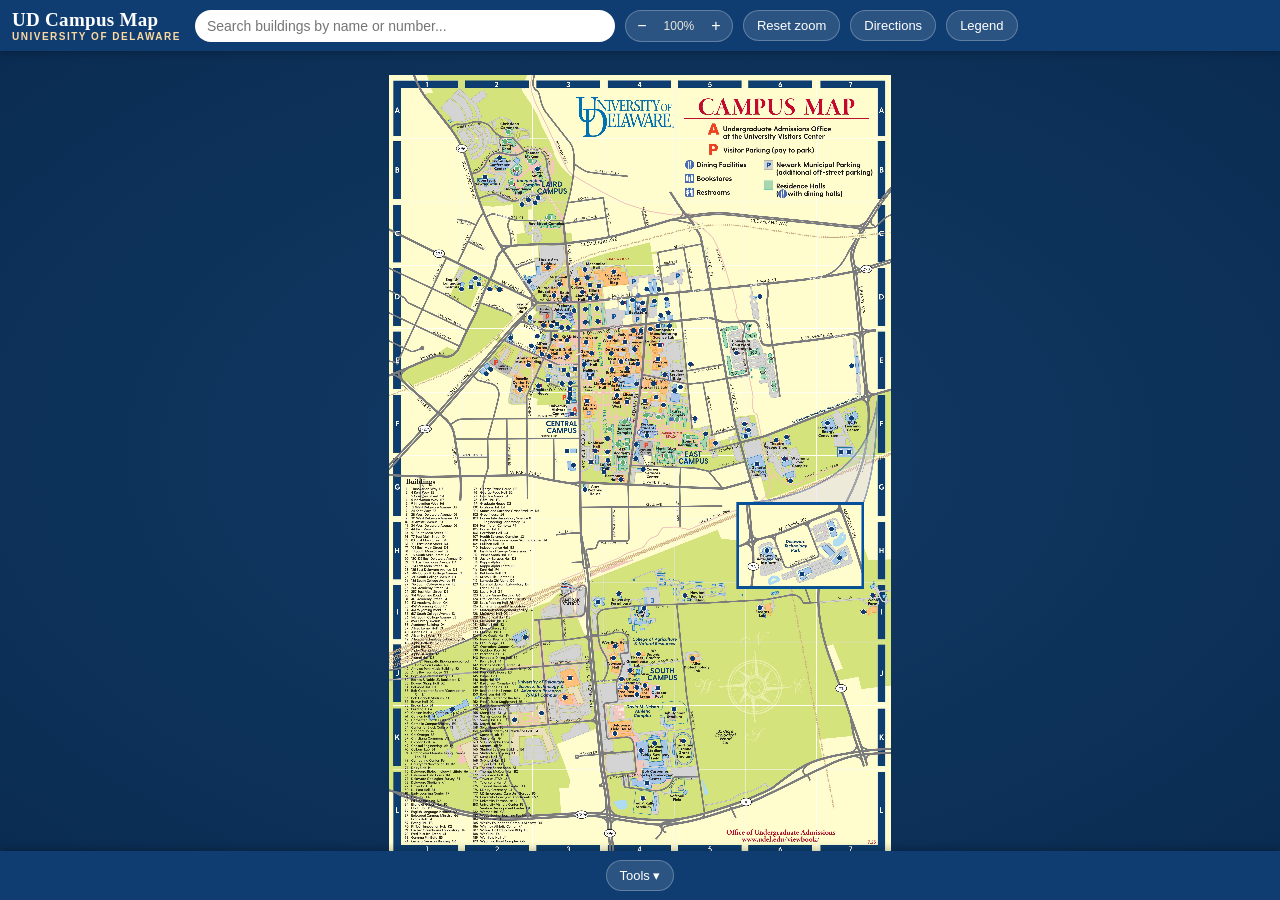
==== single-file/index.html @ a3f73576 "Initial commit" ====
<!DOCTYPE html>
<html lang="en">
<head>
<meta charset="UTF-8">
<meta name="viewport" content="width=device-width, initial-scale=1.0, maximum-scale=1.0, user-scalable=no">
<title>UD Campus Map</title>
<style>
  :root{
    --navy:#0f3d71;
    --navy-dark:#0a2c52;
    --crimson:#c8102e;
    --cream:#fffdcd;
    --residence:#5fae74;
    --residence-fill:#a7d7af;
    --ink:#1c2530;
    --paper:#f7f6f1;
    --line:#dcd8c8;
    font-family:-apple-system,BlinkMacSystemFont,"Segoe UI",Roboto,Helvetica,Arial,sans-serif;
  }
  *{box-sizing:border-box;}
  html,body{margin:0;padding:0;height:100%;overflow:hidden;background:var(--navy-dark);color:var(--ink);}
  .app{position:fixed;inset:0;display:flex;flex-direction:column;}

  /* ---------- Toolbar ---------- */
  header{
    background:var(--navy);
    color:#fff;
    display:flex;
    align-items:center;
    gap:10px;
    padding:9px 12px;
    box-shadow:0 2px 8px rgba(0,0,0,.25);
    z-index:40;
    flex-wrap:wrap;
  }
  footer{
    background:var(--navy);
    color:#fff;
    display:flex;
    align-items:center;
    justify-content:center;
    gap:10px;
    padding:9px 12px;
    box-shadow:0 -2px 8px rgba(0,0,0,.25);
    z-index:40;
    flex-wrap:wrap;
  }
  .footer-menu{
    display:none;
    align-items:center;
    gap:10px;
    flex-wrap:wrap;
    justify-content:center;
  }
  .footer-menu.show{display:flex;}
  .brand{
    display:flex;align-items:baseline;gap:8px;margin-right:4px;white-space:nowrap;
  }
  .brand .mark{
    font-family:Georgia,'Iowan Old Style','Palatino Linotype',serif;
    font-weight:700;font-size:19px;letter-spacing:.3px;
  }
  .brand .mark small{
    display:block;font-family:-apple-system,BlinkMacSystemFont,'Segoe UI',sans-serif;
    font-size:10px;font-weight:600;letter-spacing:1.5px;color:#ffd9a0;text-transform:uppercase;
  }
  .search-wrap{position:relative;flex:1 1 240px;min-width:140px;max-width:420px;}
  .search-wrap input{
    width:100%;padding:8px 34px 8px 12px;border-radius:20px;border:none;
    font-size:14px;background:#fff;color:var(--ink);outline:none;
  }
  .search-wrap .clear-btn{
    position:absolute;right:6px;top:50%;transform:translateY(-50%);
    width:22px;height:22px;border:none;background:transparent;color:#8a8578;
    font-size:16px;cursor:pointer;display:none;line-height:1;
  }
  .search-wrap.has-text .clear-btn{display:block;}
  .results{
    position:absolute;top:calc(100% + 6px);left:0;right:0;background:#fff;
    border-radius:10px;box-shadow:0 8px 24px rgba(0,0,0,.25);max-height:320px;overflow-y:auto;
    display:none;z-index:50;color:var(--ink);
  }
  .results.show{display:block;}
  .result-item{
    padding:9px 12px;cursor:pointer;font-size:13.5px;display:flex;gap:8px;align-items:baseline;
    border-bottom:1px solid #f0efe8;
  }
  .result-item:last-child{border-bottom:none;}
  .result-item:hover,.result-item.active{background:var(--cream);}
  .result-item .num{color:var(--crimson);font-weight:700;min-width:34px;}
  .result-item .cat-tag{margin-left:auto;font-size:10px;color:#7a8a7c;text-transform:uppercase;letter-spacing:.5px;}
  .no-results{padding:14px 12px;font-size:13px;color:#888;}

  .toolbtn{
    background:rgba(255,255,255,.12);border:1px solid rgba(255,255,255,.25);color:#fff;
    border-radius:16px;padding:7px 13px;font-size:13px;cursor:pointer;white-space:nowrap;
    display:flex;align-items:center;gap:6px;transition:background .15s;
  }
  .toolbtn:hover{background:rgba(255,255,255,.22);}
  .toolbtn.active{background:var(--crimson);border-color:var(--crimson);}
  .zoomgroup{display:flex;align-items:center;background:rgba(255,255,255,.12);border-radius:16px;overflow:hidden;border:1px solid rgba(255,255,255,.25);}
  .zoomgroup button{
    background:transparent;border:none;color:#fff;width:32px;height:30px;font-size:16px;cursor:pointer;
  }
  .zoomgroup button:hover{background:rgba(255,255,255,.18);}
  .zoomgroup .pct{font-size:12px;min-width:42px;text-align:center;color:#e8e6da;}

  /* ---------- Body layout ---------- */
  .body{flex:1;position:relative;overflow:hidden;display:flex;}
  .viewport{
    flex:1;position:relative;overflow:hidden;cursor:grab;background:
      radial-gradient(ellipse at center, #123b66 0%, #0a2c52 100%);
    touch-action:none;
  }
  .viewport.grabbing{cursor:grabbing;}
  #world{position:absolute;top:0;left:0;transform-origin:0 0;will-change:transform;}
  #world.animate{transition:transform .45s cubic-bezier(.2,.7,.3,1);}

  .marker{cursor:pointer;}
  .marker circle.dot{
    fill:var(--navy);stroke:#fff;stroke-width:6;
    transition:fill .15s, r .15s;
  }
  .marker.residence circle.dot{fill:var(--residence);}
  .marker text{
    fill:#fff;font-weight:700;font-family:-apple-system,BlinkMacSystemFont,'Segoe UI',sans-serif;
    text-anchor:middle;dominant-baseline:central;pointer-events:none;
  }
  .marker.dim{opacity:.28;}
  .marker.hidden-cat{display:none;}
  .marker.selected circle.dot{fill:var(--crimson);stroke:#fff;}
  .marker.hovered circle.dot{stroke:#ffd9a0;}
  .marker.start-point circle.dot,.marker.via-point circle.dot,.marker.end-point circle.dot{opacity:0;}

  .stop-badge{cursor:pointer;}
  .stop-badge .pin-shape{stroke:#fff;stroke-width:1.3;}
  .stop-badge.start .pin-shape{fill:#1f9e5c;}
  .stop-badge.via .pin-shape{fill:#d99a2b;}
  .stop-badge.end .pin-shape{fill:var(--crimson);}
  .stop-badge .pin-num{fill:#fff;font-weight:800;text-anchor:middle;dominant-baseline:central;pointer-events:none;}

  .route-line{stroke:var(--crimson);stroke-width:16;stroke-dasharray:38 26;fill:none;}
  .route-line.pulse{animation:dash 1.1s linear infinite;}
  @keyframes dash{to{stroke-dashoffset:-64;}}

  /* ---------- Legend panel ---------- */
  .legend{
    width:270px;background:var(--paper);border-left:1px solid var(--line);
    padding:16px 16px 20px;overflow-y:auto;flex-shrink:0;
    transform:translateX(0);transition:margin-right .25s ease;
  }
  .legend.closed{display:none;}
  .legend h2{
    font-family:Georgia,'Iowan Old Style',serif;font-size:17px;margin:0 0 3px;color:var(--navy-dark);
    border-bottom:2px solid var(--crimson);padding-bottom:8px;
  }
  .legend .sub{font-size:11px;color:#8a8577;margin:0 0 14px;letter-spacing:.3px;}
  .legend-section{margin-bottom:18px;}
  .legend-section h3{font-size:11px;text-transform:uppercase;letter-spacing:.8px;color:#6f6a5c;margin:0 0 8px;}
  .legend-row{display:flex;align-items:center;gap:10px;padding:6px 4px;border-radius:8px;font-size:13.5px;}
  .legend-row.toggleable{cursor:pointer;}
  .legend-row.toggleable:hover{background:#eeece2;}
  .swatch{width:20px;height:20px;border-radius:5px;flex-shrink:0;display:flex;align-items:center;justify-content:center;font-weight:700;font-size:12px;color:#fff;}
  .swatch.sw-residence{background:var(--residence-fill);border:2px solid var(--residence);}
  .swatch.sw-building{background:var(--navy);}
  .swatch.sw-admissions{background:#e8672c;}
  .swatch.sw-parking{background:#e8672c;}
  .swatch.sw-parking2{background:#b9bdbd;color:#0f3d71;border:1px solid #8d9191;}
  .swatch.sw-dining{background:#2f5fa8;}
  .toggle-check{
    margin-left:auto;width:17px;height:17px;border-radius:5px;border:2px solid #b7b19e;flex-shrink:0;
    display:flex;align-items:center;justify-content:center;
  }
  .toggle-check.checked{background:var(--navy);border-color:var(--navy);}
  .toggle-check.checked::after{content:'';width:8px;height:5px;border-left:2px solid #fff;border-bottom:2px solid #fff;transform:rotate(-45deg) translate(1px,-1px);}
  .legend-note{font-size:11.5px;color:#8a8577;line-height:1.5;margin-top:4px;}
  .count-badge{font-size:11px;color:#8a8577;margin-left:4px;}

  /* ---------- Info card ---------- */
  .info-card{
    position:absolute;left:16px;bottom:16px;background:#fff;border-radius:14px;
    box-shadow:0 10px 32px rgba(0,0,0,.28);padding:16px 18px;width:280px;
    display:none;z-index:30;
  }
  .info-card.show{display:block;}
  .info-card .close{position:absolute;top:8px;right:10px;border:none;background:none;font-size:18px;color:#999;cursor:pointer;}
  .info-card .num{color:var(--crimson);font-weight:800;font-size:13px;letter-spacing:.5px;}
  .info-card h3{margin:2px 0 4px;font-size:17px;font-family:Georgia,'Iowan Old Style',serif;color:var(--navy-dark);padding-right:14px;}
  .info-card .cat{font-size:11.5px;color:#6f6a5c;margin-bottom:12px;text-transform:uppercase;letter-spacing:.4px;}
  .info-card .actions{display:flex;gap:8px;flex-wrap:wrap;}
  .info-card button.act{
    border:1.5px solid var(--navy);background:#fff;color:var(--navy);border-radius:18px;
    padding:6px 12px;font-size:12.5px;cursor:pointer;font-weight:600;
  }
  .info-card button.act:hover{background:var(--navy);color:#fff;}
  .info-card button.act.start{border-color:#1f9e5c;color:#1f9e5c;}
  .info-card button.act.start:hover{background:#1f9e5c;color:#fff;}
  .info-card button.act.end{border-color:var(--crimson);color:var(--crimson);}
  .info-card button.act.end:hover{background:var(--crimson);color:#fff;}

  /* ---------- Directions panel ---------- */
  .directions-panel{
    position:absolute;top:14px;left:14px;background:#fff;border-radius:14px;
    box-shadow:0 10px 32px rgba(0,0,0,.28);padding:14px 16px;width:275px;display:none;z-index:30;
  }
  .directions-panel.show{display:block;}
  .directions-panel h3{margin:0 0 10px;font-size:14px;color:var(--navy-dark);display:flex;justify-content:space-between;align-items:center;}
  .directions-panel h3 button{border:none;background:none;font-size:17px;color:#999;cursor:pointer;}
  .dp-stop{display:flex;align-items:flex-start;gap:8px;font-size:13px;padding:7px 8px;border-radius:8px;background:#f7f6f1;margin-bottom:6px;}
  .dp-stop .dot{width:11px;height:11px;border-radius:50%;flex-shrink:0;margin-top:4px;}
  .dp-stop .dot.start{background:#1f9e5c;}
  .dp-stop .dot.via{background:#d99a2b;}
  .dp-stop .dot.end{background:var(--crimson);}
  .dp-stop .stop-info{flex:1;min-width:0;}
  .dp-stop .stop-name{color:var(--ink);line-height:1.35;}
  .dp-stop .stop-leg{font-size:11px;color:#8a8577;margin-top:2px;}
  .dp-stop .stop-actions{display:flex;flex-direction:column;gap:2px;flex-shrink:0;}
  .dp-stop .stop-actions button{
    border:none;background:transparent;color:#a39d8a;cursor:pointer;font-size:12px;
    width:18px;height:14px;line-height:14px;padding:0;border-radius:3px;
  }
  .dp-stop .stop-actions button:hover{background:#e8e5d8;color:var(--navy-dark);}
  .dp-stop .stop-actions button:disabled{opacity:.25;cursor:default;}
  .dp-stop .stop-actions button:disabled:hover{background:transparent;}
  .dp-stop .remove-btn{font-size:15px;color:#c0a99a;}
  .dp-stop .remove-btn:hover{color:var(--crimson);background:#fbe6e6;}
  .dp-empty-hint{font-size:12.5px;color:#a39d8a;font-style:italic;padding:8px 2px;}
  .dp-result{margin-top:10px;padding-top:10px;border-top:1px solid var(--line);font-size:13px;line-height:1.6;display:none;}
  .dp-result.show{display:block;}
  .dp-result b{color:var(--navy-dark);font-size:16px;}
  .dp-hint{font-size:11.5px;color:#8a8577;margin-top:8px;line-height:1.5;}
  .dp-clear{margin-top:10px;width:100%;padding:7px;border-radius:8px;border:1px solid #d8d4c4;background:#fff;color:#6f6a5c;font-size:12.5px;cursor:pointer;}
  .dp-clear:hover{background:#f0efe8;}

  /* ---------- Edit mode ---------- */
  .edit-bar{
    position:absolute;top:14px;left:50%;transform:translateX(-50%);
    background:#1c2530;color:#fff;padding:9px 10px 9px 16px;border-radius:24px;
    display:none;align-items:center;gap:12px;font-size:13px;z-index:35;
    box-shadow:0 8px 24px rgba(0,0,0,.32);white-space:nowrap;
    pointer-events:none;
  }
  .edit-bar.show{display:flex;}
  .edit-bar button{border:1px solid rgba(255,255,255,.4);background:rgba(255,255,255,.12);color:#fff;border-radius:14px;padding:6px 12px;font-size:12px;cursor:pointer;pointer-events:auto;}
  .edit-bar button:hover{background:rgba(255,255,255,.24);}
  .edit-bar button:disabled{opacity:.4;cursor:default;}
  .edit-bar button:disabled:hover{background:rgba(255,255,255,.12);}
  .edit-bar .close-x{border:none;background:none;padding:0 2px;font-size:17px;line-height:1;}

  .viewport.edit-mode{cursor:default;}
  .viewport.edit-mode .marker,.viewport.edit-mode .stop-badge{cursor:grab;}
  .marker.dragging circle.dot{stroke:#ffd400;stroke-width:10;}
  .marker.edited circle.dot{stroke:#ffd400;stroke-width:7;stroke-dasharray:9 6;}
  .stop-badge.dragging .pin-shape{stroke:#ffd400;stroke-width:3;}

  /* ---------- Mobile ---------- */
  @media (max-width:760px){
    .brand .mark{font-size:16px;}
    .legend{
      position:fixed;left:0;right:0;bottom:0;top:auto;
      width:100%;max-height:72vh;z-index:45;
      border-left:none;border-radius:18px 18px 0 0;
      box-shadow:0 -10px 30px rgba(0,0,0,.35);
      padding-top:24px;
    }
    .legend::before{
      content:'';position:absolute;top:9px;left:50%;transform:translateX(-50%);
      width:38px;height:5px;border-radius:3px;background:#d3cebc;
    }
    .info-card,.directions-panel{width:calc(100vw - 32px);max-width:320px;}
    .zoomgroup .pct{display:none;}

    /* larger touch targets for the stop list */
    .dp-stop{gap:10px;padding:9px 8px;}
    .dp-stop .stop-actions{gap:5px;}
    .dp-stop .stop-actions button{width:36px;height:32px;font-size:17px;}
    .remove-btn{width:36px;height:36px;font-size:20px;}

    .edit-bar{
      white-space:normal;flex-wrap:wrap;justify-content:center;text-align:center;
      max-width:calc(100vw - 24px);top:8px;
    }
  }
</style>
</head>
<body>
<div class="app">
  <header>
    <div class="brand">
      <span class="mark">UD Campus Map<small>University of Delaware</small></span>
    </div>
    <div class="search-wrap" id="searchWrap">
      <input type="text" id="searchInput" placeholder="Search buildings by name or number..." autocomplete="off">
      <button class="clear-btn" id="clearSearch">&times;</button>
      <div class="results" id="results"></div>
    </div>
    <div class="zoomgroup">
      <button id="zoomOut" title="Zoom out">&minus;</button>
      <span class="pct" id="zoomPct">100%</span>
      <button id="zoomIn" title="Zoom in">+</button>
    </div>
    <button class="toolbtn" id="resetBtn">Reset zoom</button>
    <button class="toolbtn" id="directionsBtn">Directions</button>
    <button class="toolbtn" id="legendBtn">Legend</button>
  </header>

  <div class="body">
    <div class="viewport" id="viewport">
      <svg id="world" xmlns="http://www.w3.org/2000/svg" viewBox="0 0 6682 10418" width="6682" height="10418">
        <image href="[data-uri]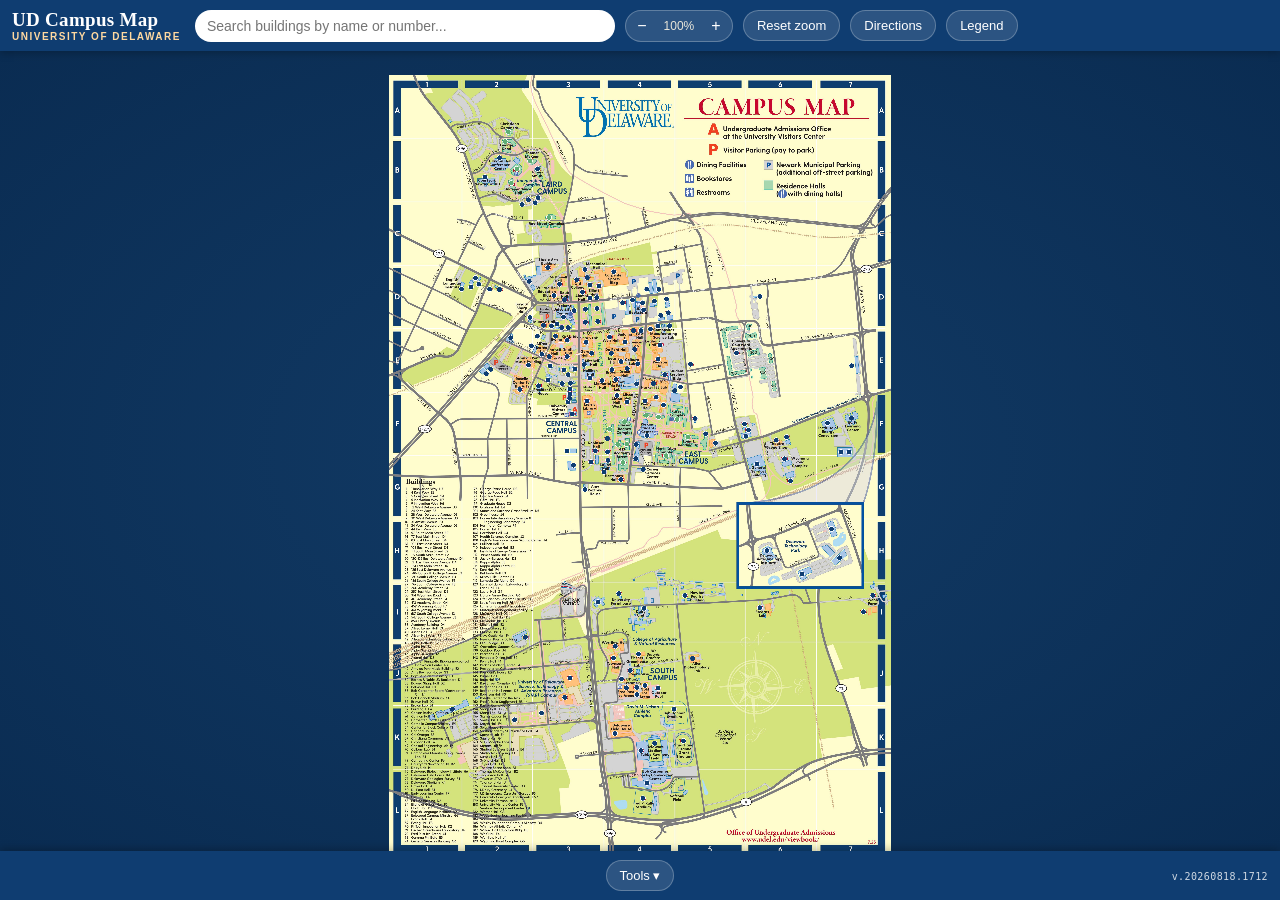
